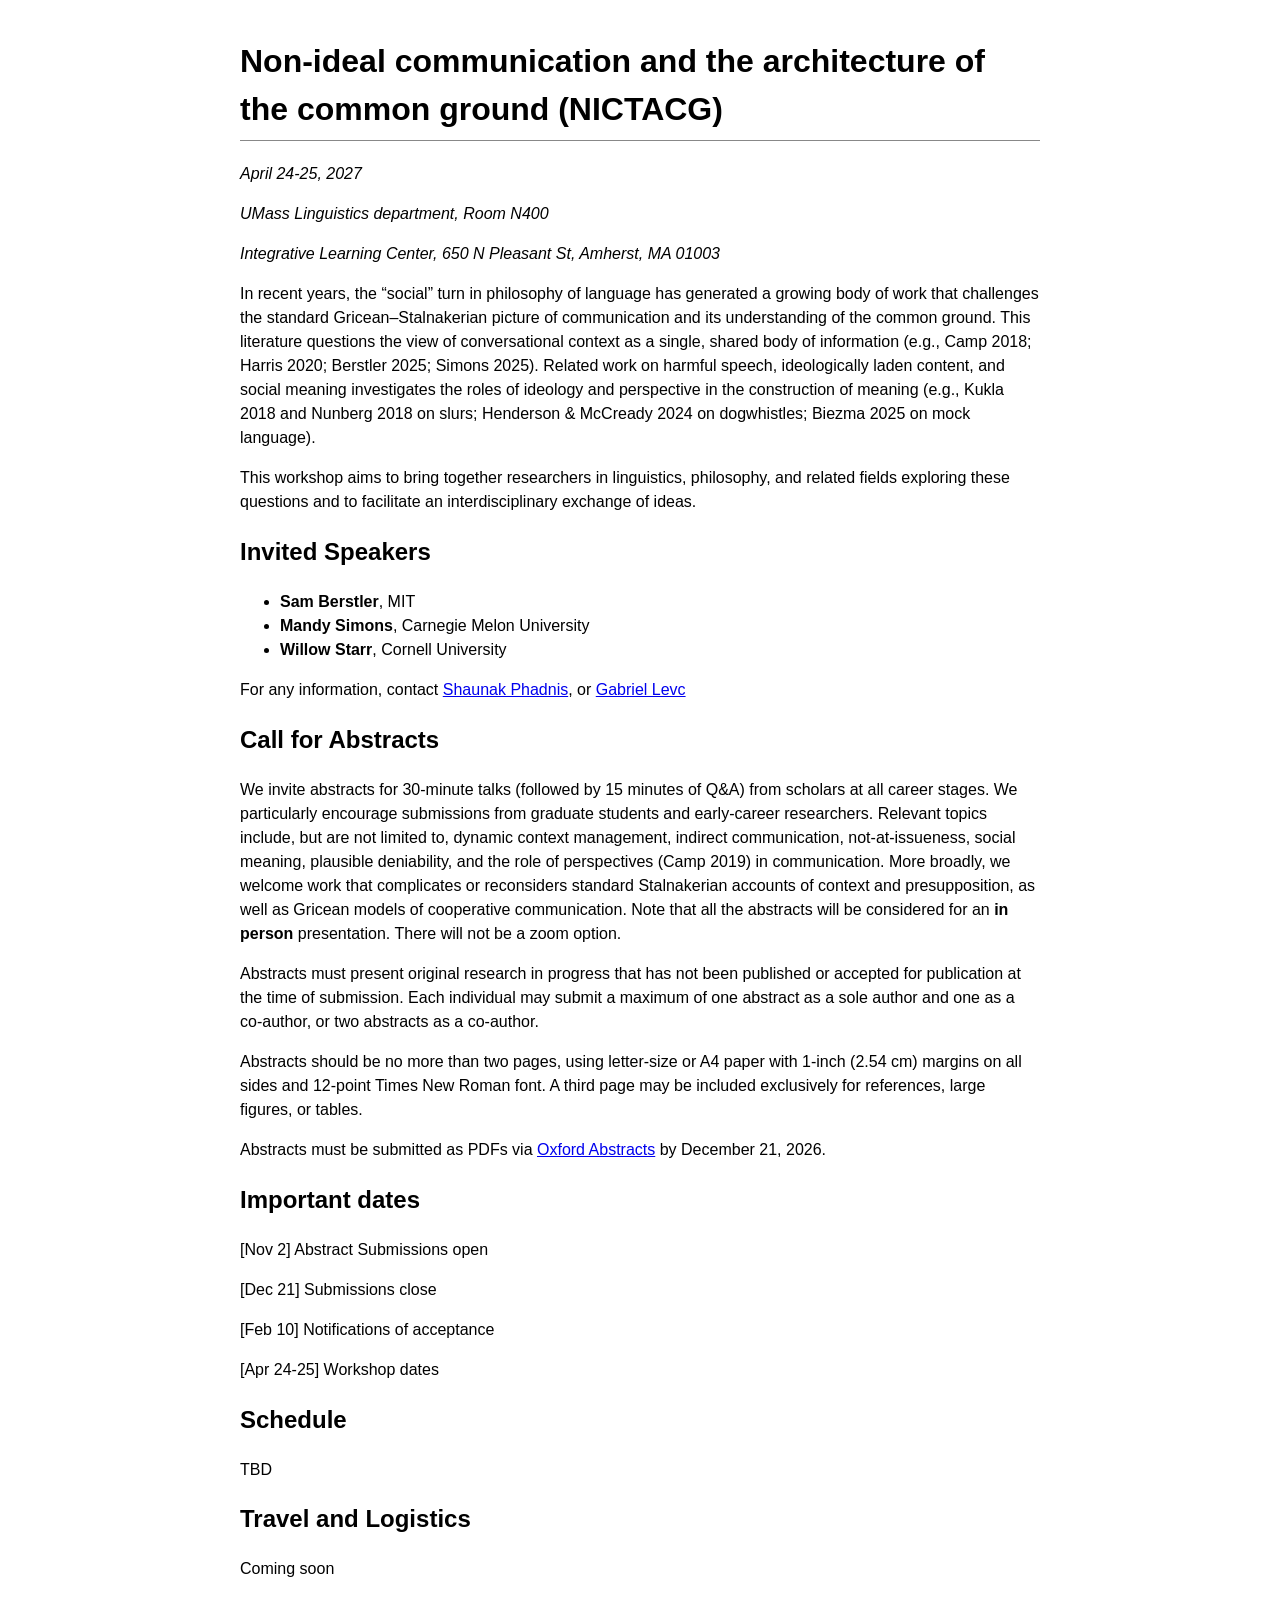
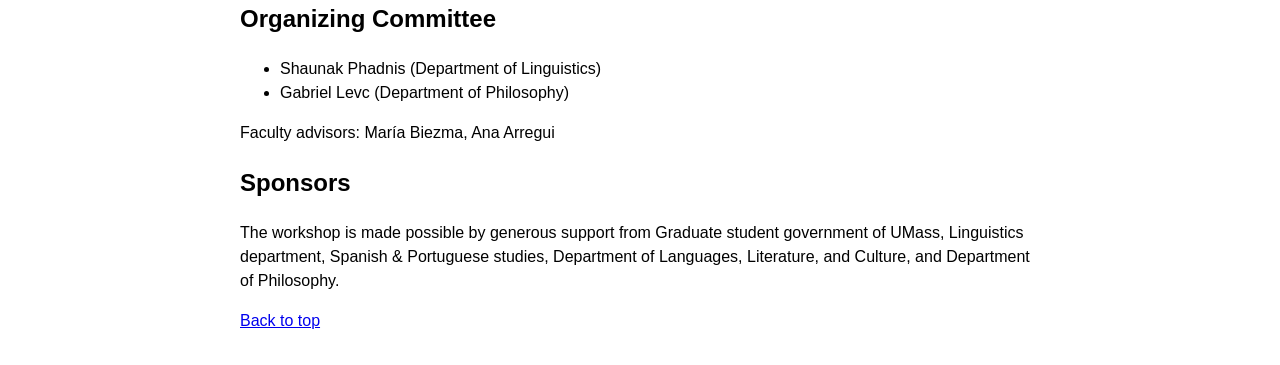
==== nictacg-2027/index.html @ 9714b219 "deploy: fb7e817b8f6956bf2b7a495e44c9ae5d94e48910" ====
<!doctype html><html lang=en-us><head><meta charset=utf-8><meta name=viewport content="width=device-width,initial-scale=1"><title>Non-ideal communication and the architecture of the common ground (NICTACG)</title><meta name=description content="workshop on common ground and non-ideal communication"><link rel=stylesheet href=/css/style.css><link rel=stylesheet href=/css/fonts.css><link rel=stylesheet href=/css/workshop.css></head><body><main><h1>Non-ideal communication and the architecture of the common ground (NICTACG)</h1><p><em>April 24-25, 2027</em></p><p><em>UMass Linguistics department, Room N400</em></p><p><em>Integrative Learning Center, 650 N Pleasant St, Amherst, MA 01003</em></p><p>In recent years, the “social” turn in philosophy of language has generated a growing body of work that challenges the standard Gricean–Stalnakerian picture of communication and its understanding of the common ground. This literature questions the view of conversational context as a single, shared body of information (e.g., Camp 2018; Harris 2020; Berstler 2025; Simons 2025). Related work on harmful speech, ideologically laden content, and social meaning investigates the roles of ideology and perspective in the construction of meaning (e.g., Kukla 2018 and Nunberg 2018 on slurs; Henderson & McCready 2024 on dogwhistles; Biezma 2025 on mock language).</p><p>This workshop aims to bring together researchers in linguistics, philosophy, and related fields exploring these questions and to facilitate an interdisciplinary exchange of ideas.</p><h2 id=speakers>Invited Speakers</h2><ul><li><strong>Sam Berstler</strong>, MIT</li><li><strong>Mandy Simons</strong>, Carnegie Melon University</li><li><strong>Willow Starr</strong>, Cornell University</li></ul><p>For any information, contact <a href=mailto:sphadnis@umass.edu>Shaunak Phadnis</a>, or <a href=mailto:glevc@umass.edu>Gabriel Levc</a></p><h2 id=call-for-abstracts>Call for Abstracts</h2><p>We invite abstracts for 30-minute talks (followed by 15 minutes of Q&A) from scholars at all career stages. We particularly encourage submissions from graduate students and early-career researchers. Relevant topics include, but are not limited to, dynamic context management, indirect communication, not-at-issueness, social meaning, plausible deniability, and the role of perspectives (Camp 2019) in communication. More broadly, we welcome work that complicates or reconsiders standard Stalnakerian accounts of context and presupposition, as well as Gricean models of cooperative communication. Note that all the abstracts will be considered for an <strong>in person</strong> presentation. There will not be a zoom option.</p><p>Abstracts must present original research in progress that has not been published or accepted for publication at the time of submission. Each individual may submit a maximum of one abstract as a sole author and one as a co-author, or two abstracts as a co-author.</p><p>Abstracts should be no more than two pages, using letter-size or A4 paper with 1-inch (2.54 cm) margins on all sides and 12-point Times New Roman font. A third page may be included exclusively for references, large figures, or tables.</p><p>Abstracts must be submitted as PDFs via <a href=https://app.oxfordabstracts.com/stages/84331/submitter>Oxford Abstracts</a> by December 21, 2026.</p><h2 id=important-dates>Important dates</h2><p>[Nov 2] Abstract Submissions open</p><p>[Dec 21] Submissions close</p><p>[Feb 10] Notifications of acceptance</p><p>[Apr 24-25] Workshop dates</p><h2 id=schedule>Schedule</h2><p>TBD</p><h2 id=travel>Travel and Logistics</h2><p>Coming soon</p><h2 id=contact>Organizing Committee</h2><ul><li>Shaunak Phadnis (Department of Linguistics)</li><li>Gabriel Levc (Department of Philosophy)</li></ul><p>Faculty advisors: María Biezma, Ana Arregui</p><h2 id=sponsors>Sponsors</h2><p>The workshop is made possible by generous support from Graduate student government of UMass, Linguistics department, Spanish & Portuguese studies, Department of Languages, Literature, and Culture, and Department of Philosophy.</p><p><a href=#>Back to top</a></p></main></body></html>
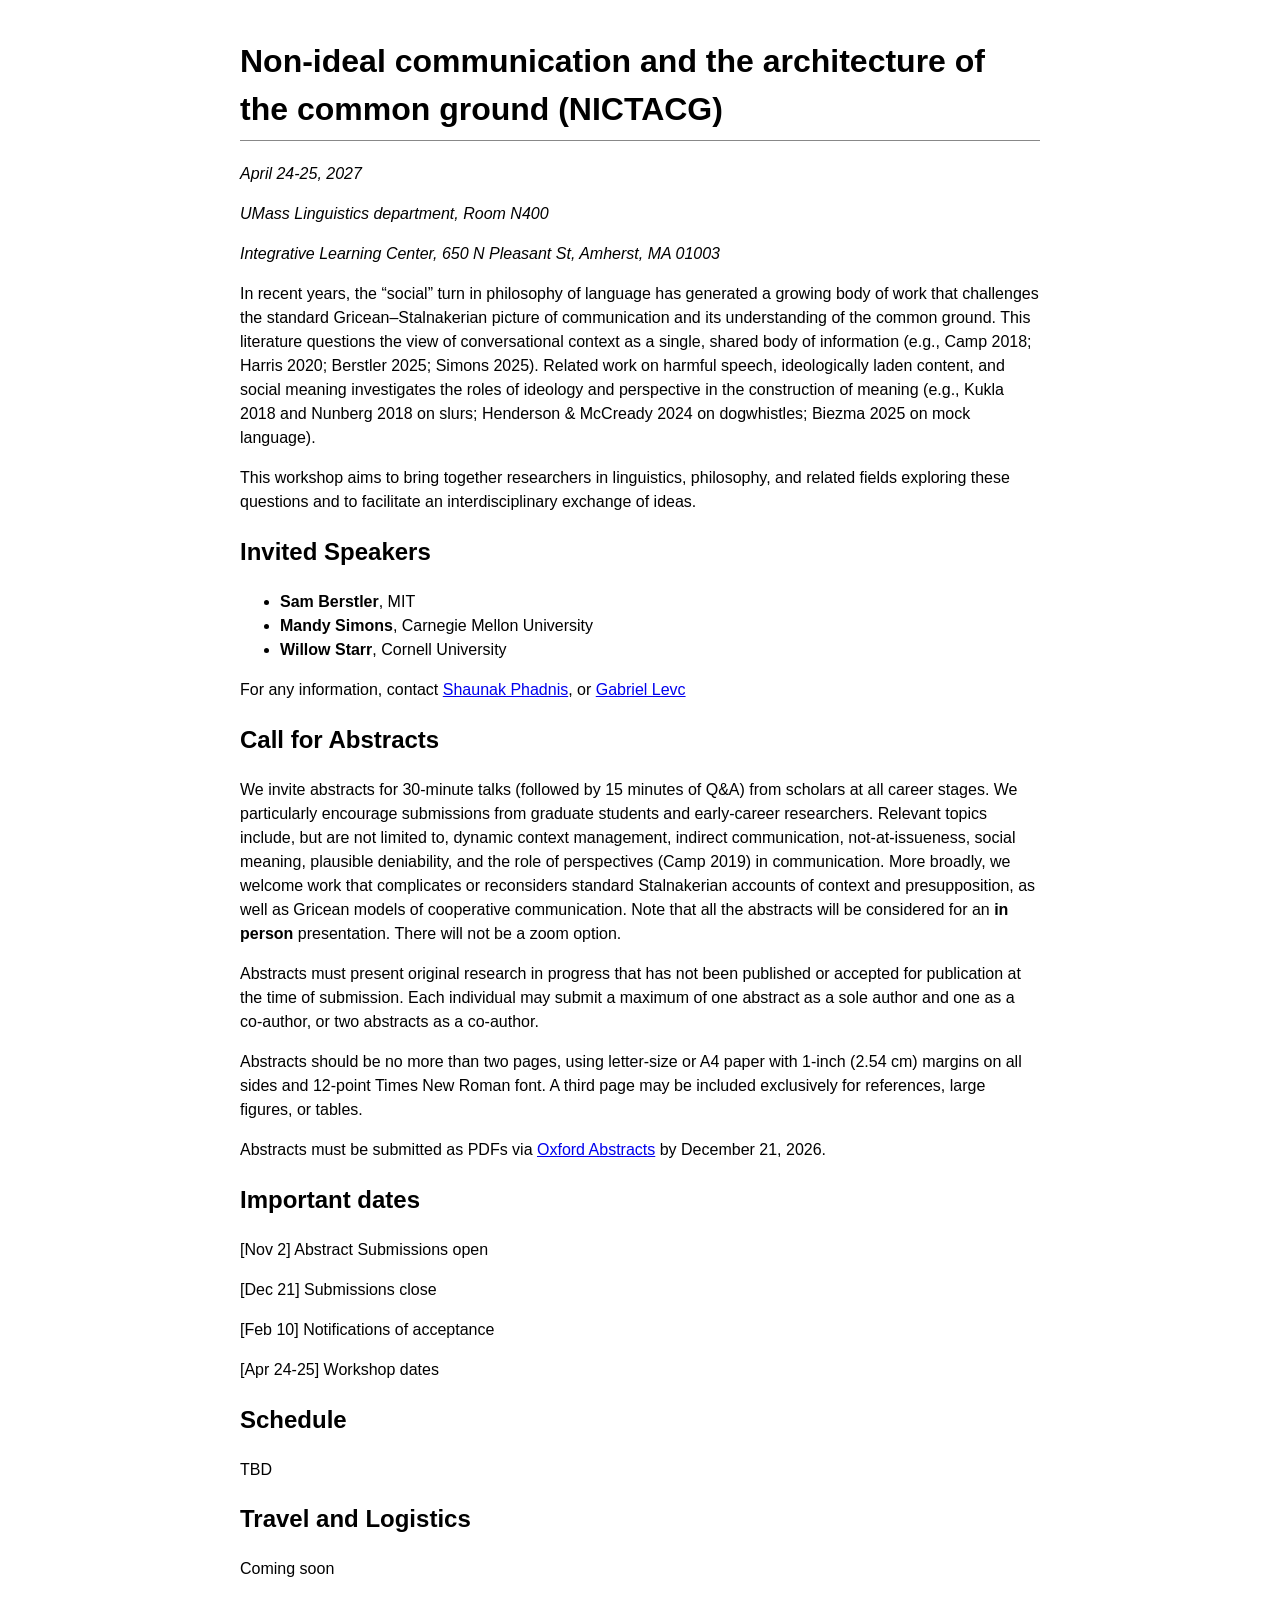
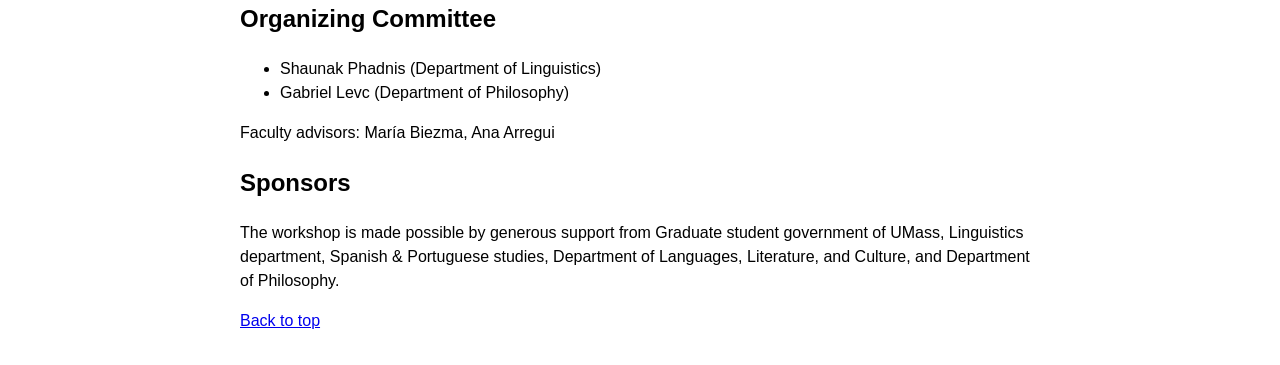
==== commit 896f7f80: "deploy: ac31bcf5c9801188740c381fb45b67bf2421bd79" ====
--- a/nictacg-2027/index.html
+++ b/nictacg-2027/index.html
@@ -1 +1 @@
-<!doctype html><html lang=en-us><head><meta charset=utf-8><meta name=viewport content="width=device-width,initial-scale=1"><title>Non-ideal communication and the architecture of the common ground (NICTACG)</title><meta name=description content="workshop on common ground and non-ideal communication"><link rel=stylesheet href=/css/style.css><link rel=stylesheet href=/css/fonts.css><link rel=stylesheet href=/css/workshop.css></head><body><main><h1>Non-ideal communication and the architecture of the common ground (NICTACG)</h1><p><em>April 24-25, 2027</em></p><p><em>UMass Linguistics department, Room N400</em></p><p><em>Integrative Learning Center, 650 N Pleasant St, Amherst, MA 01003</em></p><p>In recent years, the “social” turn in philosophy of language has generated a growing body of work that challenges the standard Gricean–Stalnakerian picture of communication and its understanding of the common ground. This literature questions the view of conversational context as a single, shared body of information (e.g., Camp 2018; Harris 2020; Berstler 2025; Simons 2025). Related work on harmful speech, ideologically laden content, and social meaning investigates the roles of ideology and perspective in the construction of meaning (e.g., Kukla 2018 and Nunberg 2018 on slurs; Henderson & McCready 2024 on dogwhistles; Biezma 2025 on mock language).</p><p>This workshop aims to bring together researchers in linguistics, philosophy, and related fields exploring these questions and to facilitate an interdisciplinary exchange of ideas.</p><h2 id=speakers>Invited Speakers</h2><ul><li><strong>Sam Berstler</strong>, MIT</li><li><strong>Mandy Simons</strong>, Carnegie Melon University</li><li><strong>Willow Starr</strong>, Cornell University</li></ul><p>For any information, contact <a href=mailto:sphadnis@umass.edu>Shaunak Phadnis</a>, or <a href=mailto:glevc@umass.edu>Gabriel Levc</a></p><h2 id=call-for-abstracts>Call for Abstracts</h2><p>We invite abstracts for 30-minute talks (followed by 15 minutes of Q&A) from scholars at all career stages. We particularly encourage submissions from graduate students and early-career researchers. Relevant topics include, but are not limited to, dynamic context management, indirect communication, not-at-issueness, social meaning, plausible deniability, and the role of perspectives (Camp 2019) in communication. More broadly, we welcome work that complicates or reconsiders standard Stalnakerian accounts of context and presupposition, as well as Gricean models of cooperative communication. Note that all the abstracts will be considered for an <strong>in person</strong> presentation. There will not be a zoom option.</p><p>Abstracts must present original research in progress that has not been published or accepted for publication at the time of submission. Each individual may submit a maximum of one abstract as a sole author and one as a co-author, or two abstracts as a co-author.</p><p>Abstracts should be no more than two pages, using letter-size or A4 paper with 1-inch (2.54 cm) margins on all sides and 12-point Times New Roman font. A third page may be included exclusively for references, large figures, or tables.</p><p>Abstracts must be submitted as PDFs via <a href=https://app.oxfordabstracts.com/stages/84331/submitter>Oxford Abstracts</a> by December 21, 2026.</p><h2 id=important-dates>Important dates</h2><p>[Nov 2] Abstract Submissions open</p><p>[Dec 21] Submissions close</p><p>[Feb 10] Notifications of acceptance</p><p>[Apr 24-25] Workshop dates</p><h2 id=schedule>Schedule</h2><p>TBD</p><h2 id=travel>Travel and Logistics</h2><p>Coming soon</p><h2 id=contact>Organizing Committee</h2><ul><li>Shaunak Phadnis (Department of Linguistics)</li><li>Gabriel Levc (Department of Philosophy)</li></ul><p>Faculty advisors: María Biezma, Ana Arregui</p><h2 id=sponsors>Sponsors</h2><p>The workshop is made possible by generous support from Graduate student government of UMass, Linguistics department, Spanish & Portuguese studies, Department of Languages, Literature, and Culture, and Department of Philosophy.</p><p><a href=#>Back to top</a></p></main></body></html>+<!doctype html><html lang=en-us><head><meta charset=utf-8><meta name=viewport content="width=device-width,initial-scale=1"><title>Non-ideal communication and the architecture of the common ground (NICTACG)</title><meta name=description content="workshop on common ground and non-ideal communication"><link rel=stylesheet href=/css/style.css><link rel=stylesheet href=/css/fonts.css><link rel=stylesheet href=/css/workshop.css></head><body><main><h1>Non-ideal communication and the architecture of the common ground (NICTACG)</h1><p><em>April 24-25, 2027</em></p><p><em>UMass Linguistics department, Room N400</em></p><p><em>Integrative Learning Center, 650 N Pleasant St, Amherst, MA 01003</em></p><p>In recent years, the “social” turn in philosophy of language has generated a growing body of work that challenges the standard Gricean–Stalnakerian picture of communication and its understanding of the common ground. This literature questions the view of conversational context as a single, shared body of information (e.g., Camp 2018; Harris 2020; Berstler 2025; Simons 2025). Related work on harmful speech, ideologically laden content, and social meaning investigates the roles of ideology and perspective in the construction of meaning (e.g., Kukla 2018 and Nunberg 2018 on slurs; Henderson & McCready 2024 on dogwhistles; Biezma 2025 on mock language).</p><p>This workshop aims to bring together researchers in linguistics, philosophy, and related fields exploring these questions and to facilitate an interdisciplinary exchange of ideas.</p><h2 id=speakers>Invited Speakers</h2><ul><li><strong>Sam Berstler</strong>, MIT</li><li><strong>Mandy Simons</strong>, Carnegie Mellon University</li><li><strong>Willow Starr</strong>, Cornell University</li></ul><p>For any information, contact <a href=mailto:sphadnis@umass.edu>Shaunak Phadnis</a>, or <a href=mailto:glevc@umass.edu>Gabriel Levc</a></p><h2 id=call-for-abstracts>Call for Abstracts</h2><p>We invite abstracts for 30-minute talks (followed by 15 minutes of Q&A) from scholars at all career stages. We particularly encourage submissions from graduate students and early-career researchers. Relevant topics include, but are not limited to, dynamic context management, indirect communication, not-at-issueness, social meaning, plausible deniability, and the role of perspectives (Camp 2019) in communication. More broadly, we welcome work that complicates or reconsiders standard Stalnakerian accounts of context and presupposition, as well as Gricean models of cooperative communication. Note that all the abstracts will be considered for an <strong>in person</strong> presentation. There will not be a zoom option.</p><p>Abstracts must present original research in progress that has not been published or accepted for publication at the time of submission. Each individual may submit a maximum of one abstract as a sole author and one as a co-author, or two abstracts as a co-author.</p><p>Abstracts should be no more than two pages, using letter-size or A4 paper with 1-inch (2.54 cm) margins on all sides and 12-point Times New Roman font. A third page may be included exclusively for references, large figures, or tables.</p><p>Abstracts must be submitted as PDFs via <a href=https://app.oxfordabstracts.com/stages/84331/submitter>Oxford Abstracts</a> by December 21, 2026.</p><h2 id=important-dates>Important dates</h2><p>[Nov 2] Abstract Submissions open</p><p>[Dec 21] Submissions close</p><p>[Feb 10] Notifications of acceptance</p><p>[Apr 24-25] Workshop dates</p><h2 id=schedule>Schedule</h2><p>TBD</p><h2 id=travel>Travel and Logistics</h2><p>Coming soon</p><h2 id=contact>Organizing Committee</h2><ul><li>Shaunak Phadnis (Department of Linguistics)</li><li>Gabriel Levc (Department of Philosophy)</li></ul><p>Faculty advisors: María Biezma, Ana Arregui</p><h2 id=sponsors>Sponsors</h2><p>The workshop is made possible by generous support from Graduate student government of UMass, Linguistics department, Spanish & Portuguese studies, Department of Languages, Literature, and Culture, and Department of Philosophy.</p><p><a href=#>Back to top</a></p></main></body></html>
